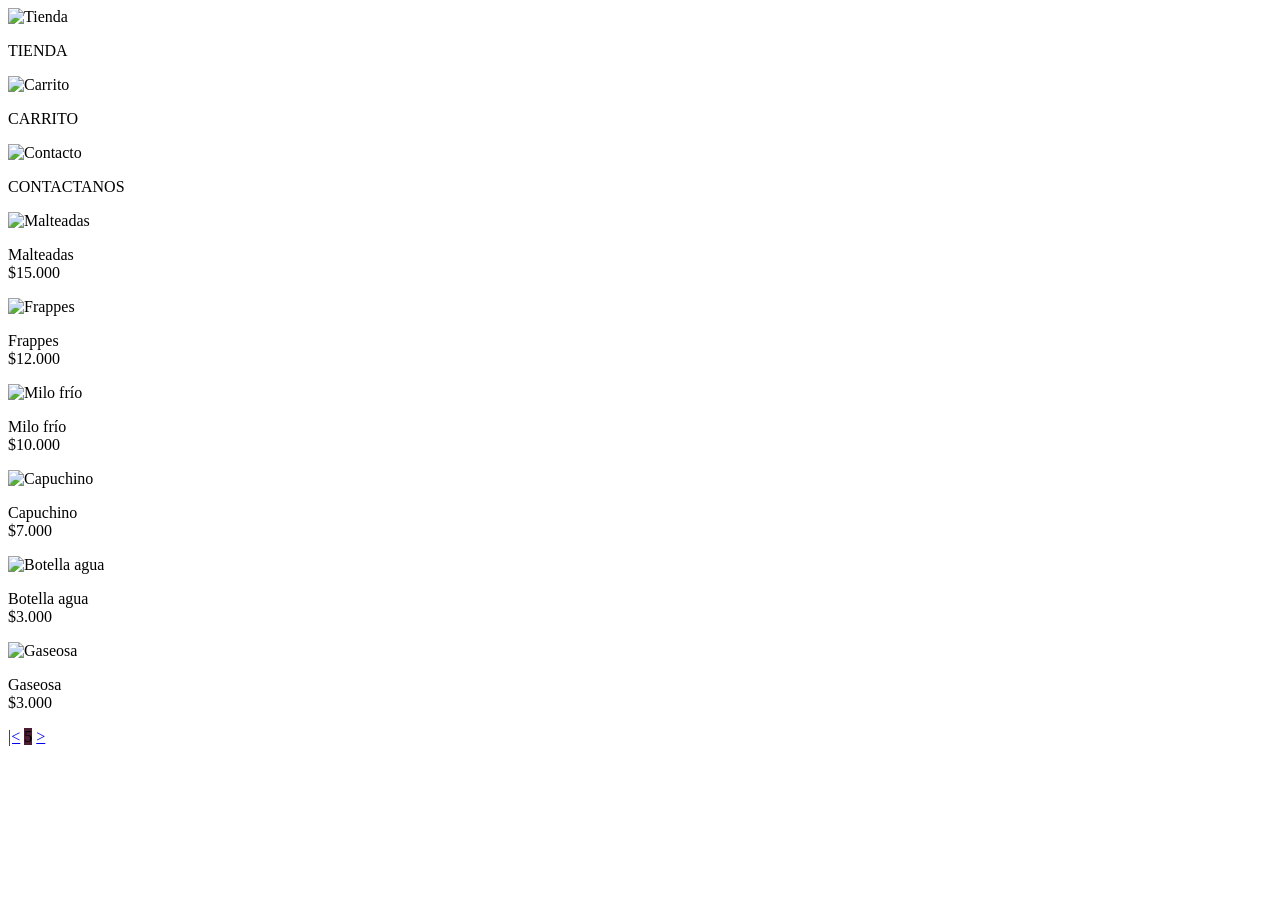
==== bebidas.html @ 7375d744 "feat: archivos de productos organizados en la raíz y listos para integración" ====
<!DOCTYPE html>
<html lang="en">
<head>
    <meta charset="UTF-8">
    <title>Bebidas - Dulce Sabor</title>
    <link rel="stylesheet" href="Reposteria-Dulce-Sabor-develop/css/main-page.css">
</head>
<body>
<div class="sidebar">
    <div onclick="location.href='main-page.html'">
        <img src="Reposteria-Dulce-Sabor-develop/assets/images/sidebar/homeIcon.svg" alt="Tienda"> <p>TIENDA</p>
    </div>
    <div onclick="location.href='checkout.html'">
        <img src="Reposteria-Dulce-Sabor-develop/assets/images/sidebar/cartIcon.svg" alt="Carrito"> <p>CARRITO</p>
    </div>
    <div onclick="location.href='info-us.html'">
        <img src="Reposteria-Dulce-Sabor-develop/assets/images/sidebar/contactUsIcon.svg" alt="Contacto"> <p>CONTACTANOS</p>
    </div>
</div>

<div class="mainHome">
    <div class="cardsHome">
        <div class="card">
            <img src="Reposteria-Dulce-Sabor-develop/assets/images/home/malteadas.jpg" alt="Malteadas">
            <p>Malteadas <br> $15.000</p>
        </div>

        <div class="card">
            <img src="Reposteria-Dulce-Sabor-develop/assets/images/home/frappe.jpg" alt="Frappes">
            <p>Frappes <br> $12.000</p>
        </div>

        <div class="card">
            <img src="Reposteria-Dulce-Sabor-develop/assets/images/home/milofrio.jpg" alt="Milo frío">
            <p>Milo frío <br> $10.000</p>
        </div>

        <div class="card">
            <img src="Reposteria-Dulce-Sabor-develop/assets/images/home/capuccino.jpg" alt="Capuchino">
            <p>Capuchino <br> $7.000</p>
        </div>

        <div class="card">
            <img src="Reposteria-Dulce-Sabor-develop/assets/images/home/agua.jpg" alt="Botella agua">
            <p>Botella agua <br> $3.000</p>
        </div>

        <div class="card">
            <img src="Reposteria-Dulce-Sabor-develop/assets/images/home/bebida.jpg" alt="Gaseosa">
            <p>Gaseosa <br> $3.000</p>
        </div>
    </div>

    <div class="pagination">
        <a href="postres.html">|<</a>

        <span style="background: #4a1d33;">5</span>

        <a href="Reposteria-Dulce-Sabor-develop/info-us.html">&gt;</a>
    </div>
</div>
</body>
</html>
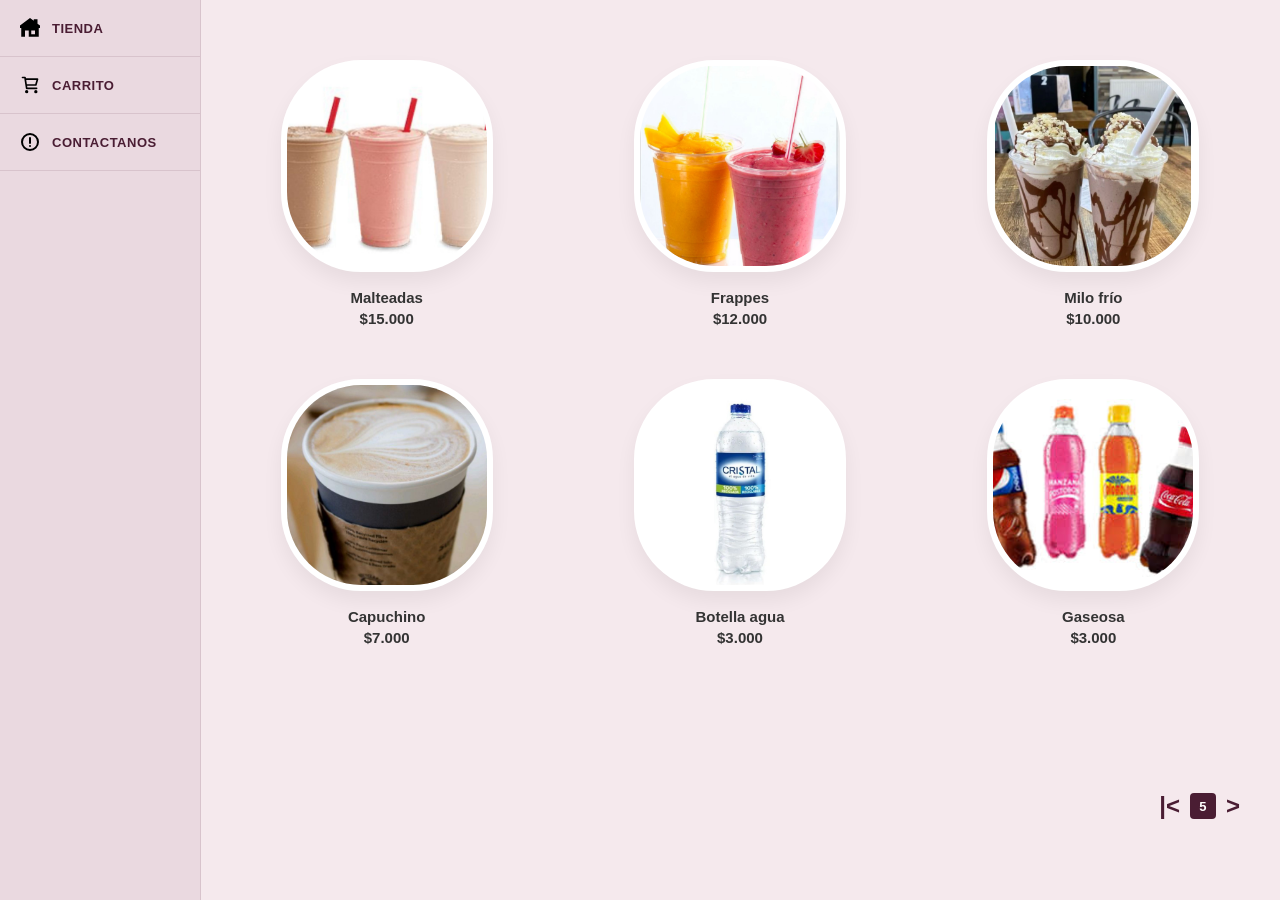
==== commit 22290dca: ""Se mueven archivos HTML a la raíz, se corrigen rutas dinámicas"" ====
--- a/bebidas.html
+++ b/bebidas.html
@@ -3,60 +3,53 @@
 <head>
     <meta charset="UTF-8">
     <title>Bebidas - Dulce Sabor</title>
-    <link rel="stylesheet" href="Reposteria-Dulce-Sabor-develop/css/main-page.css">
+    <link rel="stylesheet" href="./css/main-page.css?v=1.1">
 </head>
 <body>
 <div class="sidebar">
-    <div onclick="location.href='main-page.html'">
-        <img src="Reposteria-Dulce-Sabor-develop/assets/images/sidebar/homeIcon.svg" alt="Tienda"> <p>TIENDA</p>
+    <div onclick="location.href='./main-page.html'">
+        <img src="./assets/images/sidebar/homeIcon.svg" alt="Tienda"> <p>TIENDA</p>
     </div>
-    <div onclick="location.href='checkout.html'">
-        <img src="Reposteria-Dulce-Sabor-develop/assets/images/sidebar/cartIcon.svg" alt="Carrito"> <p>CARRITO</p>
+    <div onclick="location.href='./checkout.html'">
+        <img src="./assets/images/sidebar/cartIcon.svg" alt="Carrito"> <p>CARRITO</p>
     </div>
-    <div onclick="location.href='info-us.html'">
-        <img src="Reposteria-Dulce-Sabor-develop/assets/images/sidebar/contactUsIcon.svg" alt="Contacto"> <p>CONTACTANOS</p>
+    <div onclick="location.href='./info-us.html'">
+        <img src="./assets/images/sidebar/contactUsIcon.svg" alt="Contacto"> <p>CONTACTANOS</p>
     </div>
 </div>
 
 <div class="mainHome">
     <div class="cardsHome">
         <div class="card">
-            <img src="Reposteria-Dulce-Sabor-develop/assets/images/home/malteadas.jpg" alt="Malteadas">
+            <img src="./assets/images/home/malteadas.jpg" alt="Malteadas">
             <p>Malteadas <br> $15.000</p>
         </div>
-
         <div class="card">
-            <img src="Reposteria-Dulce-Sabor-develop/assets/images/home/frappe.jpg" alt="Frappes">
+            <img src="./assets/images/home/frappe.jpg" alt="Frappes">
             <p>Frappes <br> $12.000</p>
         </div>
-
         <div class="card">
-            <img src="Reposteria-Dulce-Sabor-develop/assets/images/home/milofrio.jpg" alt="Milo frío">
+            <img src="./assets/images/home/milofrio.jpg" alt="Milo frío">
             <p>Milo frío <br> $10.000</p>
         </div>
-
         <div class="card">
-            <img src="Reposteria-Dulce-Sabor-develop/assets/images/home/capuccino.jpg" alt="Capuchino">
+            <img src="./assets/images/home/capuccino.jpg" alt="Capuchino">
             <p>Capuchino <br> $7.000</p>
         </div>
-
         <div class="card">
-            <img src="Reposteria-Dulce-Sabor-develop/assets/images/home/agua.jpg" alt="Botella agua">
+            <img src="./assets/images/home/agua.jpg" alt="Botella agua">
             <p>Botella agua <br> $3.000</p>
         </div>
-
         <div class="card">
-            <img src="Reposteria-Dulce-Sabor-develop/assets/images/home/bebida.jpg" alt="Gaseosa">
+            <img src="./assets/images/home/GASEOSA.jpg" alt="Gaseosa">
             <p>Gaseosa <br> $3.000</p>
         </div>
     </div>
 
     <div class="pagination">
-        <a href="postres.html">|<</a>
-
+        <a href="./postres.html">|<</a>
         <span style="background: #4a1d33;">5</span>
-
-        <a href="Reposteria-Dulce-Sabor-develop/info-us.html">&gt;</a>
+        <a href="./info-us.html">&gt;</a>
     </div>
 </div>
 </body>
--- a/css/main-page.css
+++ b/css/main-page.css
@@ -0,0 +1,118 @@
+
+body {
+    margin: 0;
+    padding: 0;
+    font-family: 'Segoe UI', Tahoma, sans-serif;
+    display: flex;
+    background-color: #f5e9ed; /* Fondo rosado claro */
+    min-height: 100vh;
+}
+
+
+.sidebar {
+    width: 200px;
+    height: 100vh;
+    background-color: #ead9e0; /* Color morado suave */
+    position: fixed;
+    display: flex;
+    flex-direction: column;
+    border-right: 1px solid #d8c3cc;
+    z-index: 100;
+}
+
+.sidebar div {
+    display: flex;
+    align-items: center;
+    padding: 18px 20px;
+    cursor: pointer;
+    border-bottom: 1px solid #d8c3cc;
+    color: #4a1d33;
+}
+
+.sidebar img {
+    width: 20px;
+    margin-right: 12px;
+}
+
+.sidebar p {
+    margin: 0;
+    font-size: 13px;
+    font-weight: bold;
+    letter-spacing: 0.5px;
+}
+
+
+.mainHome {
+    margin-left: 200px; /* Igual al ancho del sidebar */
+    flex-grow: 1;
+    padding: 60px 20px;
+    display: flex;
+    flex-direction: column;
+    min-height: 100vh;
+    box-sizing: border-box;
+}
+
+.cardsHome {
+    display: grid;
+    grid-template-columns: repeat(3, 1fr); /* 3 columnas iguales */
+    gap: 50px 20px; /* Espacio vertical y horizontal */
+    width: 100%;
+    max-width: 1100px; /* Permite que se estire más a la derecha */
+    margin: 0 auto; /* Centra el bloque de tarjetas */
+}
+
+
+.card {
+    display: flex;
+    flex-direction: column;
+    align-items: center;
+    text-align: center;
+}
+
+.card img {
+    width: 200px;
+    height: 200px;
+    object-fit: cover;
+    border-radius: 80px; /* Bordes súper redondeados */
+    background-color: white;
+    border: 6px solid white; /* Borde blanco grueso */
+    box-shadow: 0 10px 20px rgba(0,0,0,0.06);
+    margin-bottom: 15px;
+}
+
+.card p {
+    margin: 0;
+    font-size: 15px;
+    color: #333;
+    font-weight: 600;
+    line-height: 1.4;
+}
+
+.pagination {
+    margin-top: auto;
+    display: flex;
+    justify-content: flex-end;
+    align-items: center;
+    gap: 10px;
+    padding: 40px 20px 20px 0;
+}
+
+.pagination span {
+    background-color: #4a1d33;
+    color: white;
+    width: 26px;
+    height: 26px;
+    display: flex;
+    align-items: center;
+    justify-content: center;
+    border-radius: 4px;
+    font-size: 13px;
+    font-weight: bold;
+}
+
+.pagination a {
+    text-decoration: none;
+    color: #4a1d33;
+    font-size: 24px;
+    font-weight: bold;
+}
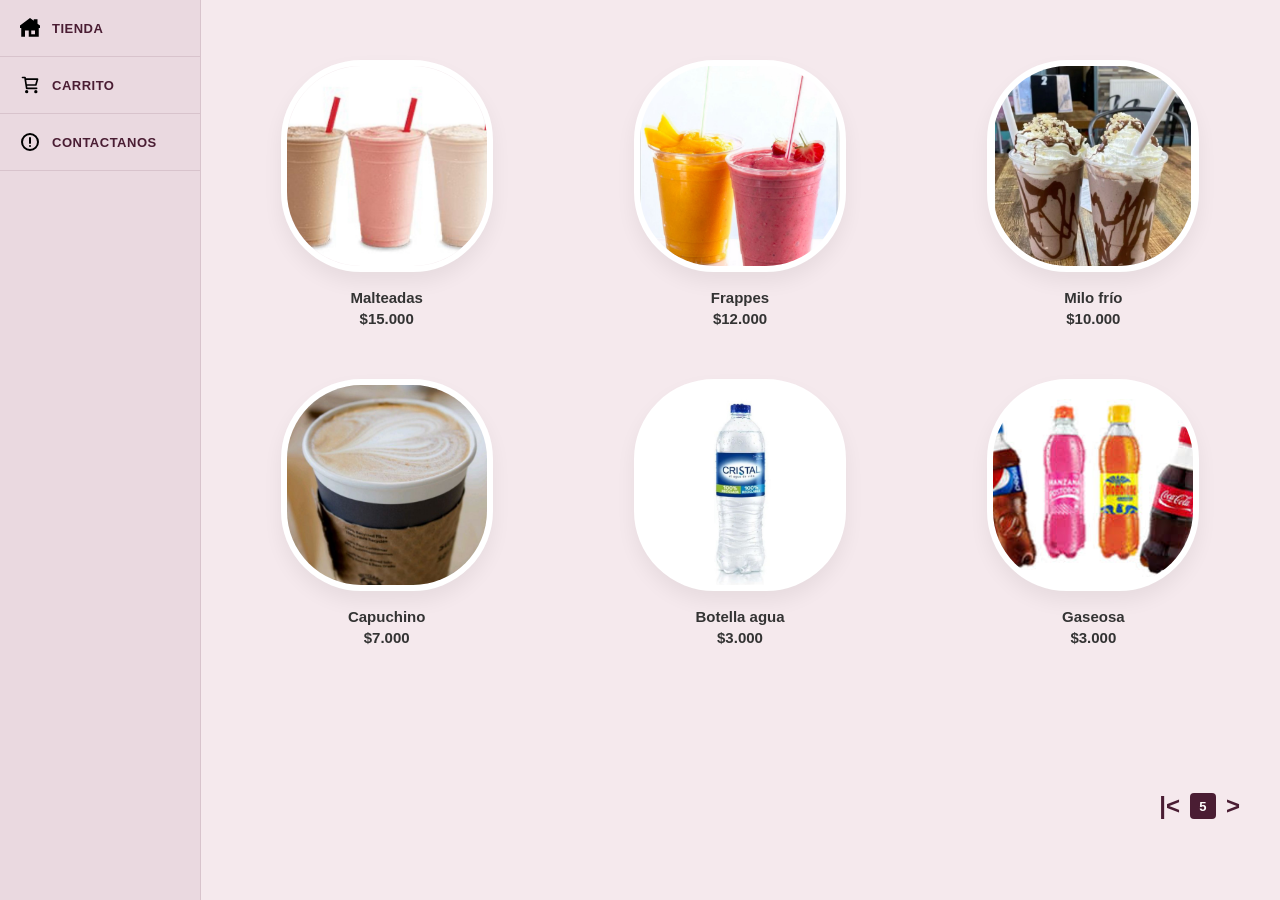
==== commit 510e3381: ""checkout y pagina de pago"" ====
--- a/bebidas.html
+++ b/bebidas.html
@@ -3,7 +3,7 @@
 <head>
     <meta charset="UTF-8">
     <title>Bebidas - Dulce Sabor</title>
-    <link rel="stylesheet" href="./css/main-page.css?v=1.1">
+    <link rel="stylesheet" href="./css/main-page.css">
 </head>
 <body>
 <div class="sidebar">
@@ -21,27 +21,27 @@
 <div class="mainHome">
     <div class="cardsHome">
         <div class="card">
-            <img src="./assets/images/home/malteadas.jpg" alt="Malteadas">
+            <img src="./assets/images/home/malteadas.jpg" alt="Malteadas" style="cursor: pointer;" onclick="seleccionarProducto('Malteadas', 15000, './assets/images/home/malteadas.jpg')">
             <p>Malteadas <br> $15.000</p>
         </div>
         <div class="card">
-            <img src="./assets/images/home/frappe.jpg" alt="Frappes">
+            <img src="./assets/images/home/frappe.jpg" alt="Frappes" style="cursor: pointer;" onclick="seleccionarProducto('Frappes', 12000, './assets/images/home/frappe.jpg')">
             <p>Frappes <br> $12.000</p>
         </div>
         <div class="card">
-            <img src="./assets/images/home/milofrio.jpg" alt="Milo frío">
+            <img src="./assets/images/home/milofrio.jpg" alt="Milo frío" style="cursor: pointer;" onclick="seleccionarProducto('Milo frío', 10000, './assets/images/home/milofrio.jpg')">
             <p>Milo frío <br> $10.000</p>
         </div>
         <div class="card">
-            <img src="./assets/images/home/capuccino.jpg" alt="Capuchino">
+            <img src="./assets/images/home/capuccino.jpg" alt="Capuchino" style="cursor: pointer;" onclick="seleccionarProducto('Capuchino', 7000, './assets/images/home/capuccino.jpg')">
             <p>Capuchino <br> $7.000</p>
         </div>
         <div class="card">
-            <img src="./assets/images/home/agua.jpg" alt="Botella agua">
+            <img src="./assets/images/home/agua.jpg" alt="Botella agua" style="cursor: pointer;" onclick="seleccionarProducto('Botella agua', 3000, './assets/images/home/agua.jpg')">
             <p>Botella agua <br> $3.000</p>
         </div>
         <div class="card">
-            <img src="./assets/images/home/GASEOSA.jpg" alt="Gaseosa">
+            <img src="./assets/images/home/GASEOSA.jpg" alt="Gaseosa" style="cursor: pointer;" onclick="seleccionarProducto('Gaseosa', 3000, './assets/images/home/GASEOSA.jpg')">
             <p>Gaseosa <br> $3.000</p>
         </div>
     </div>
@@ -52,5 +52,7 @@
         <a href="./info-us.html">&gt;</a>
     </div>
 </div>
+
+<script src="./js/tienda.js"></script>
 </body>
 </html>
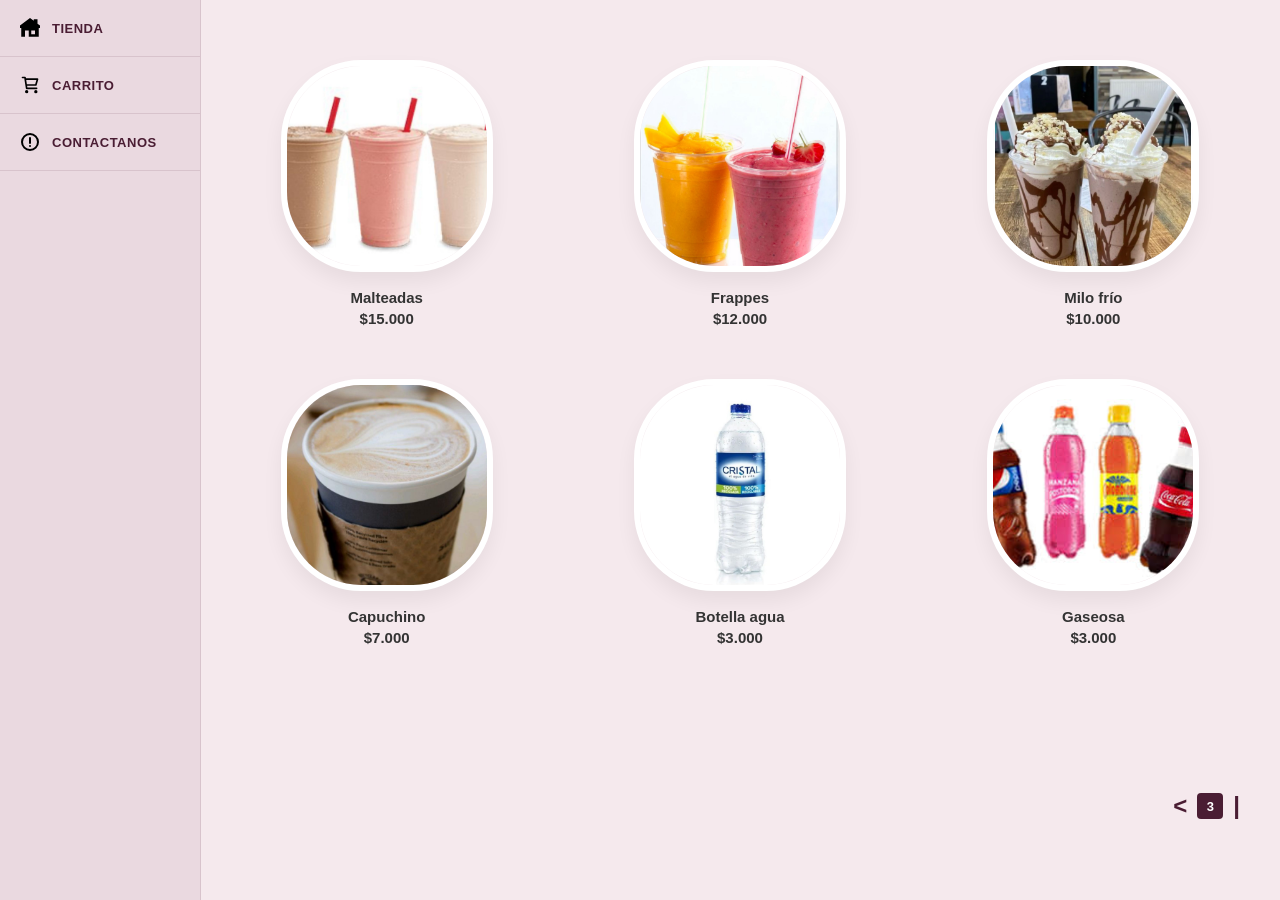
==== commit 307337e0: "feat: se agrego el sistema de  factura correctamente | refactor: se aplicaron estilos y se corrigier" ====
--- a/bebidas.html
+++ b/bebidas.html
@@ -4,6 +4,7 @@
     <meta charset="UTF-8">
     <title>Bebidas - Dulce Sabor</title>
     <link rel="stylesheet" href="./css/main-page.css">
+    <link rel="stylesheet" href="./css/global/sidebar.css">
 </head>
 <body>
 <div class="sidebar">
@@ -47,9 +48,9 @@
     </div>
 
     <div class="pagination">
-        <a href="./postres.html">|<</a>
-        <span style="background: #4a1d33;">5</span>
-        <a href="./info-us.html">&gt;</a>
+        <a href="./postres.html"><</a>
+        <span style="background: #4a1d33;">3</span>
+        <a>|</a>
     </div>
 </div>
 
--- a/css/main-page.css
+++ b/css/main-page.css
@@ -4,46 +4,12 @@
     padding: 0;
     font-family: 'Segoe UI', Tahoma, sans-serif;
     display: flex;
-    background-color: #f5e9ed; /* Fondo rosado claro */
+    background-color: #f5e9ed;
     min-height: 100vh;
 }
 
-
-.sidebar {
-    width: 200px;
-    height: 100vh;
-    background-color: #ead9e0; /* Color morado suave */
-    position: fixed;
-    display: flex;
-    flex-direction: column;
-    border-right: 1px solid #d8c3cc;
-    z-index: 100;
-}
-
-.sidebar div {
-    display: flex;
-    align-items: center;
-    padding: 18px 20px;
-    cursor: pointer;
-    border-bottom: 1px solid #d8c3cc;
-    color: #4a1d33;
-}
-
-.sidebar img {
-    width: 20px;
-    margin-right: 12px;
-}
-
-.sidebar p {
-    margin: 0;
-    font-size: 13px;
-    font-weight: bold;
-    letter-spacing: 0.5px;
-}
-
-
 .mainHome {
-    margin-left: 200px; /* Igual al ancho del sidebar */
+    margin-left: 200px;
     flex-grow: 1;
     padding: 60px 20px;
     display: flex;
@@ -54,11 +20,11 @@
 
 .cardsHome {
     display: grid;
-    grid-template-columns: repeat(3, 1fr); /* 3 columnas iguales */
-    gap: 50px 20px; /* Espacio vertical y horizontal */
+    grid-template-columns: repeat(3, 1fr);
+    gap: 50px 20px;
     width: 100%;
-    max-width: 1100px; /* Permite que se estire más a la derecha */
-    margin: 0 auto; /* Centra el bloque de tarjetas */
+    max-width: 1100px;
+    margin: 0 auto;
 }
 
 
@@ -73,9 +39,9 @@
     width: 200px;
     height: 200px;
     object-fit: cover;
-    border-radius: 80px; /* Bordes súper redondeados */
+    border-radius: 80px;
     background-color: white;
-    border: 6px solid white; /* Borde blanco grueso */
+    border: 6px solid white;
     box-shadow: 0 10px 20px rgba(0,0,0,0.06);
     margin-bottom: 15px;
 }
--- a/css/global/sidebar.css
+++ b/css/global/sidebar.css
@@ -0,0 +1,35 @@
+.sidebar {
+    width: 200px;
+    height: 100vh;
+    background-color: #ead9e0; /* Color morado suave */
+    position: fixed;
+    display: flex;
+    flex-direction: column;
+    border-right: 1px solid #d8c3cc;
+    z-index: 100;
+}
+
+.sidebar div {
+    display: flex;
+    align-items: center;
+    padding: 18px 20px;
+    cursor: pointer;
+    border-bottom: 1px solid #d8c3cc;
+    color: #4a1d33;
+}
+
+.sidebar img {
+    width: 20px;
+    margin-right: 12px;
+}
+
+.sidebar p {
+    margin: 0;
+    font-size: 13px;
+    font-weight: bold;
+    letter-spacing: 0.5px;
+}
+
+.sidebar div:hover {
+    background: #fad9e0;
+}
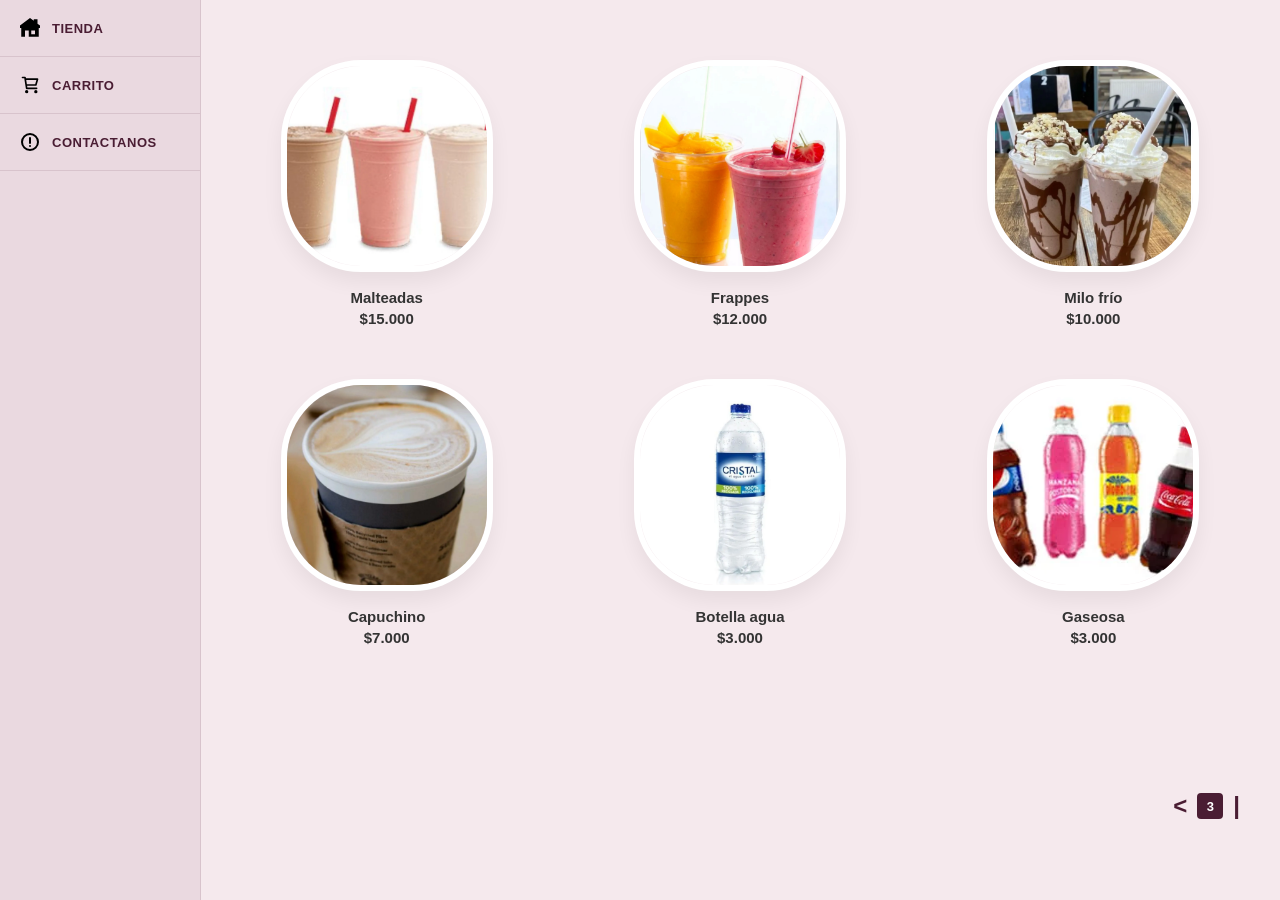
==== commit 153883af: "feat: se optimizaron todas las imagenes de la web ademas de que se cambiaron a formato webp" ====
--- a/bebidas.html
+++ b/bebidas.html
@@ -22,27 +22,27 @@
 <div class="mainHome">
     <div class="cardsHome">
         <div class="card">
-            <img src="./assets/images/home/malteadas.jpg" alt="Malteadas" style="cursor: pointer;" onclick="seleccionarProducto('Malteadas', 15000, './assets/images/home/malteadas.jpg')">
+            <img src="./assets/images/home/malteadas.webp" alt="Malteadas" style="cursor: pointer;" onclick="seleccionarProducto('Malteadas', 15000, './assets/images/home/malteadas.webp')">
             <p>Malteadas <br> $15.000</p>
         </div>
         <div class="card">
-            <img src="./assets/images/home/frappe.jpg" alt="Frappes" style="cursor: pointer;" onclick="seleccionarProducto('Frappes', 12000, './assets/images/home/frappe.jpg')">
+            <img src="./assets/images/home/frappe.webp" alt="Frappes" style="cursor: pointer;" onclick="seleccionarProducto('Frappes', 12000, './assets/images/home/frappe.webp')">
             <p>Frappes <br> $12.000</p>
         </div>
         <div class="card">
-            <img src="./assets/images/home/milofrio.jpg" alt="Milo frío" style="cursor: pointer;" onclick="seleccionarProducto('Milo frío', 10000, './assets/images/home/milofrio.jpg')">
+            <img src="./assets/images/home/milofrio.webp" alt="Milo frío" style="cursor: pointer;" onclick="seleccionarProducto('Milo frío', 10000, './assets/images/home/milofrio.webp')">
             <p>Milo frío <br> $10.000</p>
         </div>
         <div class="card">
-            <img src="./assets/images/home/capuccino.jpg" alt="Capuchino" style="cursor: pointer;" onclick="seleccionarProducto('Capuchino', 7000, './assets/images/home/capuccino.jpg')">
+            <img src="./assets/images/home/capuccino.webp" alt="Capuchino" style="cursor: pointer;" onclick="seleccionarProducto('Capuchino', 7000, './assets/images/home/capuccino.webp')">
             <p>Capuchino <br> $7.000</p>
         </div>
         <div class="card">
-            <img src="./assets/images/home/agua.jpg" alt="Botella agua" style="cursor: pointer;" onclick="seleccionarProducto('Botella agua', 3000, './assets/images/home/agua.jpg')">
+            <img src="./assets/images/home/agua.webp" alt="Botella agua" style="cursor: pointer;" onclick="seleccionarProducto('Botella agua', 3000, './assets/images/home/agua.webp')">
             <p>Botella agua <br> $3.000</p>
         </div>
         <div class="card">
-            <img src="./assets/images/home/GASEOSA.jpg" alt="Gaseosa" style="cursor: pointer;" onclick="seleccionarProducto('Gaseosa', 3000, './assets/images/home/GASEOSA.jpg')">
+            <img src="./assets/images/home/GASEOSA.webp" alt="Gaseosa" style="cursor: pointer;" onclick="seleccionarProducto('Gaseosa', 3000, './assets/images/home/GASEOSA.webp')">
             <p>Gaseosa <br> $3.000</p>
         </div>
     </div>
--- a/css/main-page.css
+++ b/css/main-page.css
@@ -81,4 +81,17 @@
     color: #4a1d33;
     font-size: 24px;
     font-weight: bold;
+}
+
+
+.card img {
+    transition: 0.2s;
+}
+
+.card img:hover{
+    transform: scale(1.05);
+}
+
+.card p{
+    font-weight: bold;
 }
